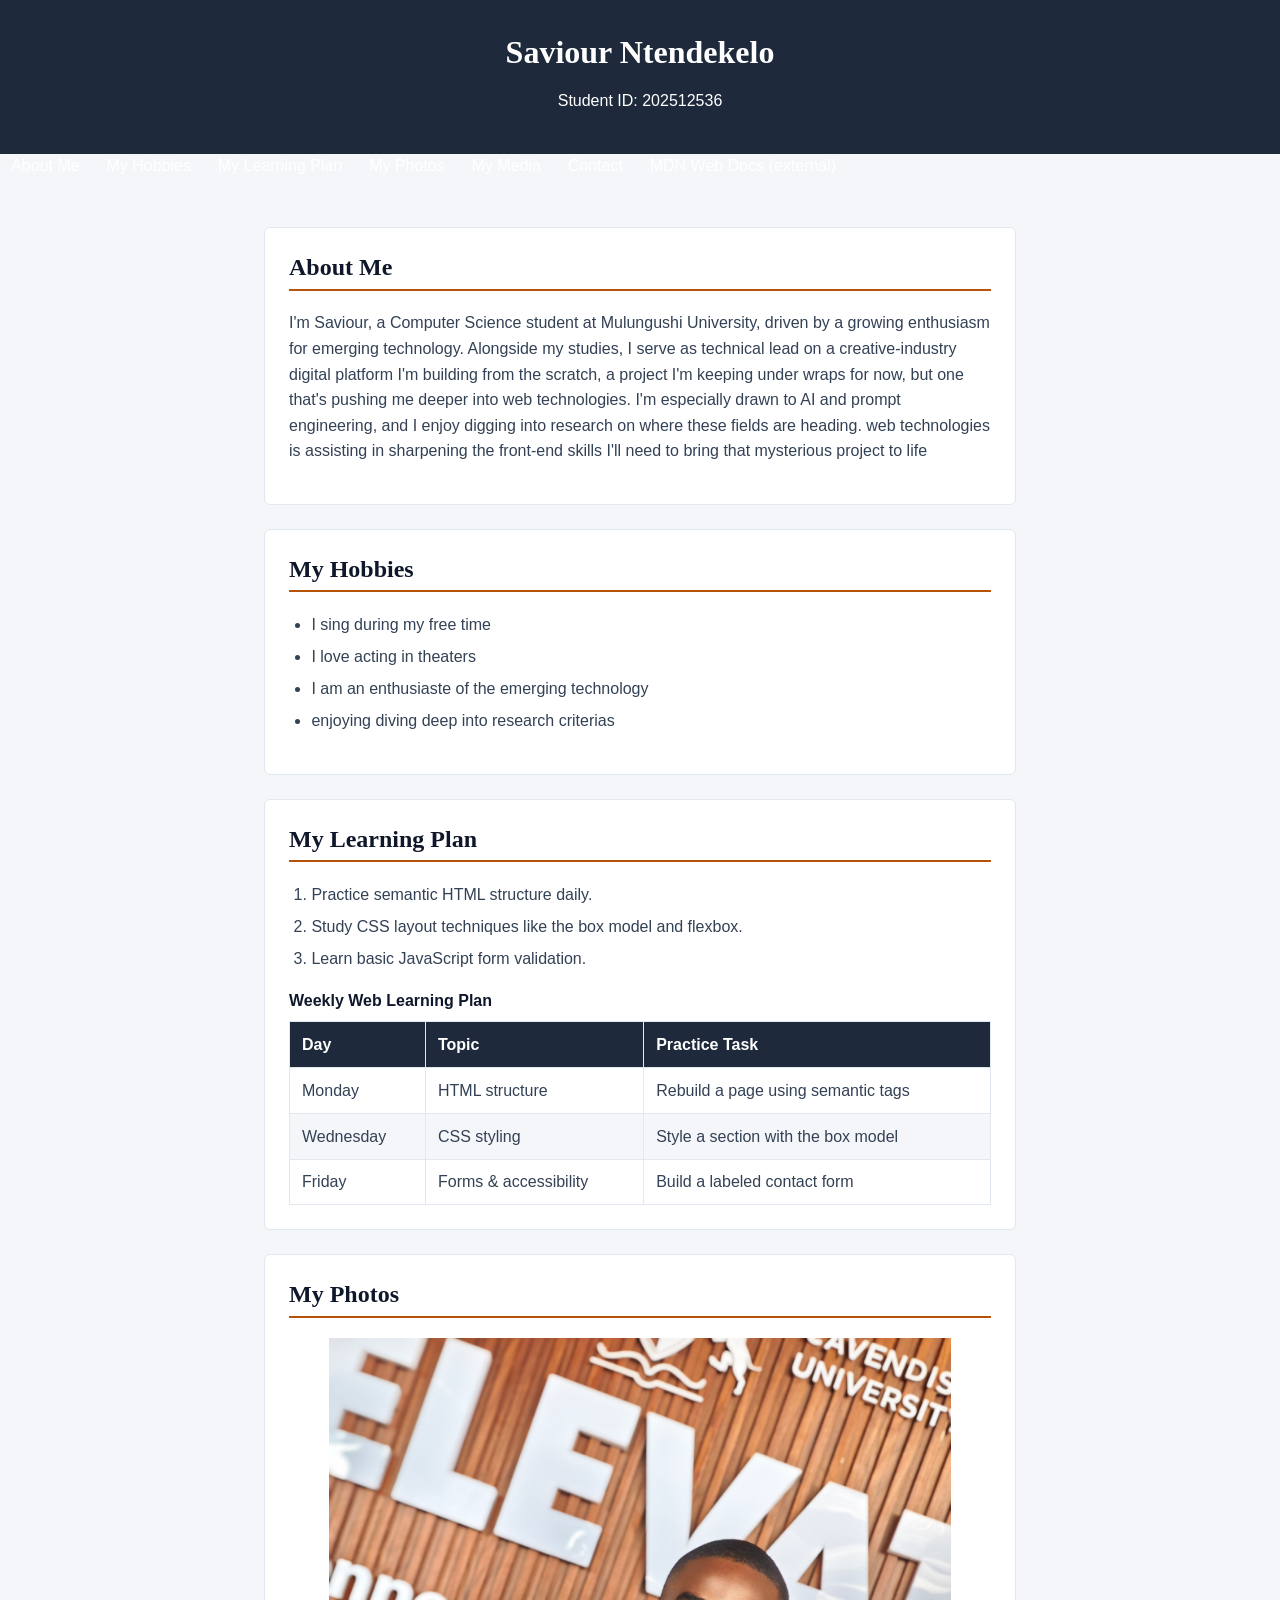
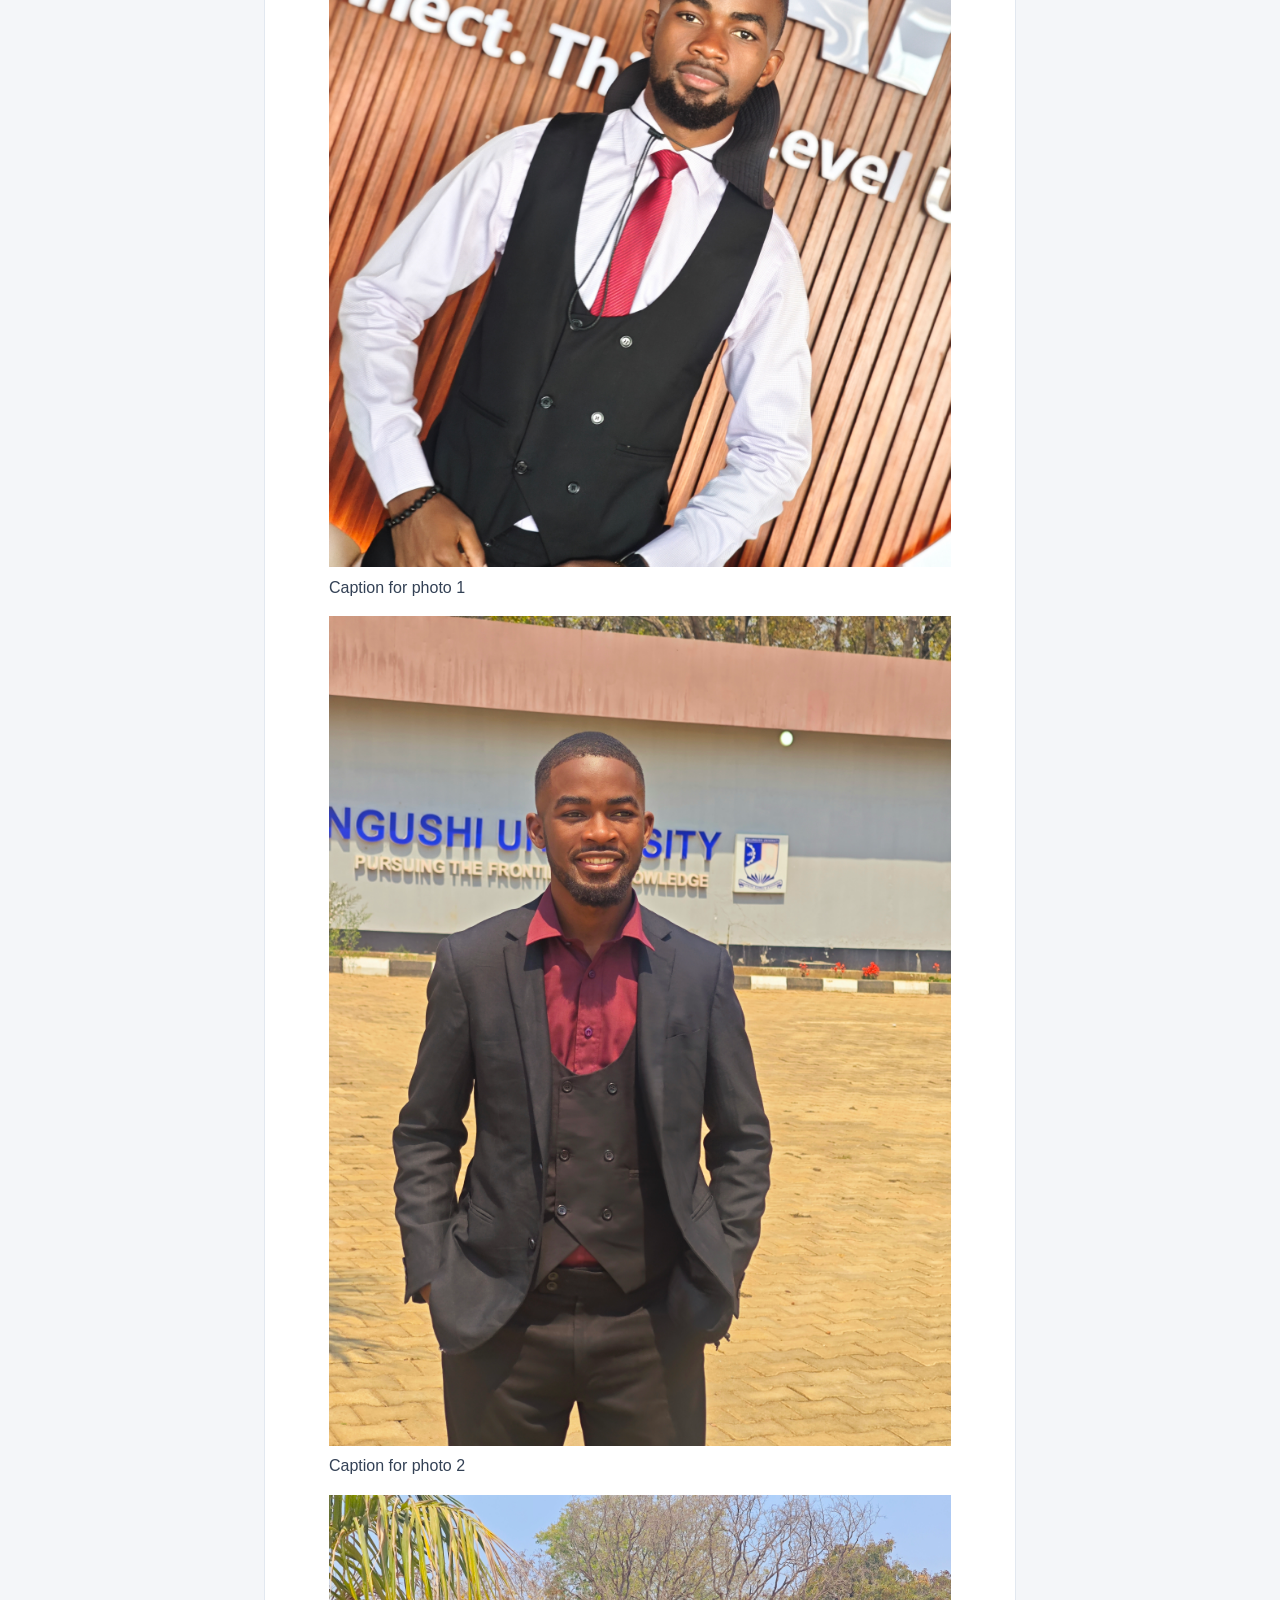
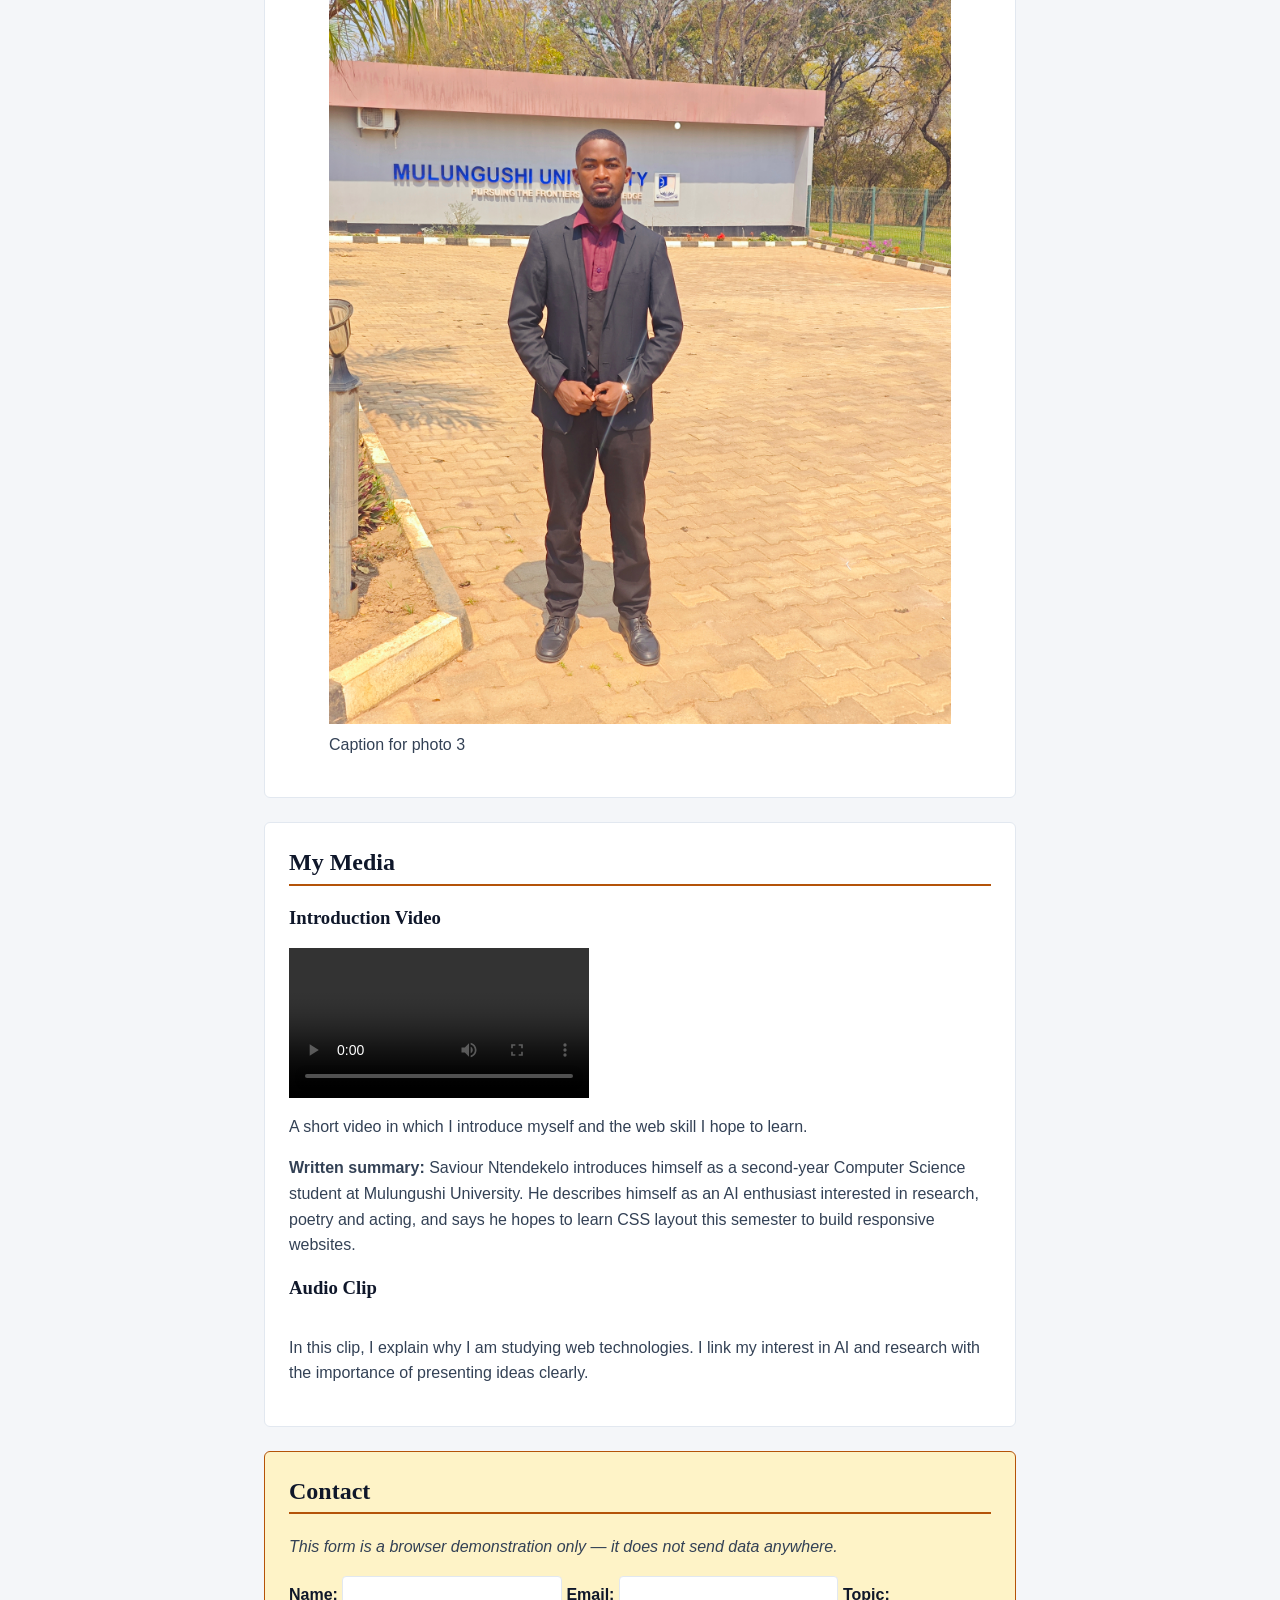
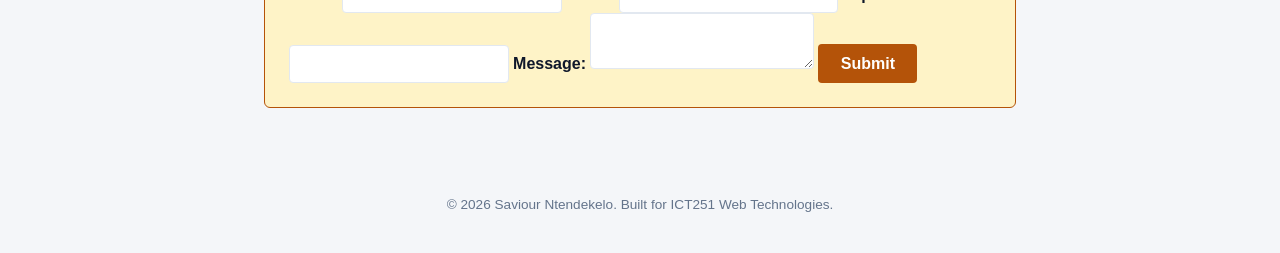
==== activity1_backup.html @ 0828cd35 "Clean portfolio website deployment" ====
<!DOCTYPE html>
<html lang="en">
<head><link rel="stylesheet" href="css/styles.css">
    <meta charset="UTF-8">
    <meta name="viewport" content="width=device-width, initial-scale=1.0">
    <title>Saviour Ntendekelo — Student Portfolio</title>
    <link rel="stylesheet" href="css/styles.css">
</head>
<body>         

    <header>
        <h1>Saviour Ntendekelo</h1>
        <p>Student ID: 202512536</p>
    </header>

    <nav>
        <a href="#about">About Me</a>
        <a href="#hobbies">My Hobbies</a>
        <a href="#learning-plan">My Learning Plan</a>
        <a href="#photos">My Photos</a>
        <a href="#media">My Media</a>
        <a href="#contact">Contact</a>
        <a href="https://developer.mozilla.org/en-US/docs/Learn" target="_blank">MDN Web Docs (external)</a>
    </nav>

    <main>

        <section id="about" class="content-section">
            <h2>About Me</h2>
            <p>
            I'm Saviour, a Computer Science student at Mulungushi University,
             driven by a growing enthusiasm for emerging technology. Alongside my studies,
              I serve as technical lead on a creative-industry digital platform I'm building from the scratch,
               a project I'm keeping under wraps for now, but one that's pushing me deeper into web technologies. I'm especially drawn to AI and prompt engineering, and I enjoy digging into research on where these fields are heading. 
                web technologies is assisting in sharpening the front-end skills I'll need to bring that mysterious project to life
                <!-- paste your About Me paragraph from earlier here -->
            </p>
        </section>

        <section id="hobbies" class="content-section">
            <h2>My Hobbies</h2>
            <ul>
                <li>I sing during my free time</li>
                <li>I love acting in theaters</li>
                <li>I am an enthusiaste of the emerging technology </li>
                <li>enjoying diving deep into research criterias</li>
            </ul>
        </section>

        <section id="learning-plan" class="content-section">
            <h2>My Learning Plan</h2>
            <ol>
                <li>Practice semantic HTML structure daily.</li>
                <li>Study CSS layout techniques like the box model and flexbox.</li>
                <li>Learn basic JavaScript form validation.</li>
            </ol>

            <table>
                <caption>Weekly Web Learning Plan</caption>
                <thead>
                    <tr>
                        <th>Day</th>
                        <th>Topic</th>
                        <th>Practice Task</th>
                    </tr>
                </thead>
                <tbody>
                    <tr>
                        <td>Monday</td>
                        <td>HTML structure</td>
                        <td>Rebuild a page using semantic tags</td>
                    </tr>
                    <tr>
                        <td>Wednesday</td>
                        <td>CSS styling</td>
                        <td>Style a section with the box model</td>
                    </tr>
                    <tr>
                        <td>Friday</td>
                        <td>Forms &amp; accessibility</td>
                        <td>Build a labeled contact form</td>
                    </tr>
                </tbody>
            </table>
        </section>

        <section id="photos" class="content-section">
            <h2>My Photos</h2>
            <figure>
                <img src="images/photo1.jpg" alt="Describe photo 1 here">
                <figcaption>Caption for photo 1</figcaption>
            </figure>
            <figure>
                <img src="images/photo2.jpg" alt="Describe photo 2 here">
                <figcaption>Caption for photo 2</figcaption>
            </figure>
            <figure>
                <img src="images/photo3.jpg" alt="Describe photo 3 here">
                <figcaption>Caption for photo 3</figcaption>
            </figure>
        </section>

        <section id="media" class="content-section">
            <h2>My Media</h2>

            <h3>Introduction Video</h3>
            <video controls>
                <!-- Matches "intro.mp" as seen in your file explorer -->
                <source src="videos/intro.mp" type="video/mp4">
                Your browser does not support the video tag.
            </video>
            <p>A short video in which I introduce myself and the web skill I hope to learn.</p>
            <p><strong>Written summary:</strong> Saviour Ntendekelo introduces himself as a second-year Computer Science student at Mulungushi University. He describes himself as an AI enthusiast interested in research, poetry and acting, and says he hopes to learn CSS layout this semester to build responsive websites.</p>

            <h3>Audio Clip</h3>
            <audio controls>
                <!-- Routes inside the "Audio" folder to find your file -->
                <source src="videos/Audio/voice.mp3" type="audio/mpeg">
                Your browser does not support the audio tag.
            </audio>
            <p>In this clip, I explain why I am studying web technologies. I link my interest in AI and research with the importance of presenting ideas clearly.</p>
        </section>

        <section id="contact" class="content-section">
            <h2>Contact</h2>
            <p><em>This form is a browser demonstration only — it does not send data anywhere.</em></p>
            <form action="#">
                <label for="name">Name:</label>
                <input type="text" id="name" name="name" required>

                <label for="email">Email:</label>
                <input type="email" id="email" name="email" required>

                <label for="topic">Topic:</label>
                <input type="text" id="topic" name="topic">

                <label for="message">Message:</label>
                <textarea id="message" name="message" required></textarea>

                <button type="submit">Submit</button>
            </form>
        </section>

    </main>

    <footer>
        <p>&copy; 2026 Saviour Ntendekelo. Built for ICT251 Web Technologies.</p>
    </footer>

</body>
</html>
---- css/styles.css ----
:root {
  /* Core Brand Colors */
  --color-bg: #f4f6f9;          /* Soft, modern cool gray/blue background */
  --color-surface: #ffffff;     /* Clean white for main card modules */
  --color-navy: #1e293b;        /* Crisp, professional slate navy for headers */
  --color-navy-dark: #0f172a;   /* Rich dark navy for primary headings */
  
  /* Accent Colors */
  --color-gold: #b45309;        /* Warm amber gold with high contrast for interactive states */
  --color-gold-light: #fef3c7;  /* Soft tinted gold background for highlighted containers */
  
  /* Typography & Interface Shades */
  --color-text: #334155;        /* Soft off-black for comfortable prolonged reading */
  --color-muted: #64748b;       /* Balanced gray for captions, footers, and notes */
  --color-border: #e2e8f0;      /* Clean, thin subtle border line to replace harsh black lines */
}

/* Element selectors: these style every tag of that type */
* {
  box-sizing: border-box;
}

body {
  margin: 0;
  font-family: "Segoe UI", Roboto, Helvetica, Arial, sans-serif;
  background-color: var(--color-bg);
  color: var(--color-text);
  line-height: 1.6;
  font-size: 16px;
}

h1,
h2,
h3 {
  font-family: Georgia, "Times New Roman", serif;
  color: var(--color-navy-dark);
  line-height: 1.25;
}

img {
  max-width: 100%;
  height: auto;
}

/* ---------- Header and navigation ---------- */
header {
  background-color: var(--color-navy);
  color: #ffffff;
  padding: 2rem 1.5rem 1.5rem;
  text-align: center;
}

header h1 {
  color: #ffffff;
  margin: 0 0 0.25rem;
}

.tagline {
  color: #c7d2de;
  margin: 0 0 1.25rem;
  font-size: 0.95rem;
}

nav ul {
  list-style: none;
  display: flex;
  flex-wrap: wrap;
  justify-content: center;
  gap: 0.5rem 1rem;
  margin: 0;
  padding: 0;
}

nav a {
  color: #ffffff;
  text-decoration: none;
  padding: 0.4rem 0.7rem;
  border-radius: 4px;
  transition: background-color 0.2s ease;
}

nav a:hover,
nav a:focus {
  background-color: var(--color-gold);
  color: #ffffff;
  outline: none;
}

/* ---------- Layout ---------- */
main {
  max-width: 800px;
  margin: 0 auto;
  padding: 1.5rem;
}

/* Class selector: used on every section. Shows the box model:
   padding inside, margin outside, and a visible border. */
.content-section {
  background-color: var(--color-surface);
  padding: 1.5rem;
  margin: 1.5rem 0;
  border: 1px solid var(--color-border);
  border-radius: 6px;
}

/* Id selector: only the contact section gets this look */
#contact {
  background-color: var(--color-gold-light); /* Uses the updated soft warm gold tint */
  border-color: var(--color-gold);
}

h2 {
  border-bottom: 2px solid var(--color-gold);
  padding-bottom: 0.4rem;
  margin-top: 0;
}

/* ---------- Lists ---------- */
ul,
ol {
  padding-left: 1.4rem;
}

li {
  margin-bottom: 0.4rem;
}

/* ---------- Photo gallery ---------- */
.gallery {
  display: grid;
  grid-template-columns: repeat(auto-fit, minmax(200px, 1fr));
  gap: 1rem;
  margin-top: 1rem;
}

.gallery figure {
  margin: 0;
  background-color: var(--color-bg);
  border: 1px solid var(--color-border);
  border-radius: 6px;
  overflow: hidden;
}

.gallery img {
  max-width: 100%;
  height: auto;
  display: block;
}

.gallery figcaption {
  padding: 0.5rem 0.75rem;
  font-size: 0.85rem;
  color: var(--color-muted);
}

/* ---------- Video and audio ---------- */
video,
audio {
  max-width: 100%;
  height: auto;
  display: block;
  margin: 0.75rem 0;
}

.media-note {
  color: var(--color-muted);
  font-size: 0.95rem;
}

/* ---------- Table ---------- */
table {
  width: 100%;
  border-collapse: collapse;
  margin-top: 1rem;
}

caption {
  text-align: left;
  font-weight: bold;
  margin-bottom: 0.5rem;
  color: var(--color-navy-dark);
}

th,
td {
  text-align: left;
  padding: 0.6rem 0.75rem;
  border: 1px solid var(--color-border);
}

th {
  background-color: var(--color-navy);
  color: #ffffff;
}

tbody tr:nth-child(even) {
  background-color: var(--color-bg);
}

/* ---------- Contact form ---------- */
.form-row {
  margin-bottom: 1rem;
  display: flex;
  flex-direction: column;
  gap: 0.35rem;
  max-width: 420px;
}

label {
  font-weight: bold;
  color: var(--color-navy-dark);
}

input,
select,
textarea {
  padding: 0.55rem;
  border: 1px solid var(--color-border);
  border-radius: 4px;
  font-family: inherit;
  font-size: 1rem;
}

input:focus,
select:focus,
textarea:focus {
  outline: 2px solid var(--color-gold);
  outline-offset: 1px;
}

button[type="submit"] {
  background-color: var(--color-gold);
  color: #ffffff;
  border: none;
  padding: 0.65rem 1.4rem;
  border-radius: 4px;
  font-size: 1rem;
  font-weight: bold;
  cursor: pointer;
  transition: background-color 0.2s ease;
}

button[type="submit"]:hover,
button[type="submit"]:focus {
  background-color: #92400e; /* Shifts smoothly to a deeper warm brown variant on hover */
}

button[type="submit"]:focus {
  outline: 2px solid var(--color-navy);
  outline-offset: 2px;
}

/* ---------- Footer ---------- */
footer {
  text-align: center;
  padding: 1.5rem;
  color: var(--color-muted);
  font-size: 0.85rem;
}

/* ---------- Narrow screens (phones) ---------- */
@media (max-width: 480px) {
  nav ul {
    flex-direction: column;
    align-items: center;
  }

  main {
    padding: 1rem;
  }

  .content-section {
    padding: 1rem;
  }
}
---- css/styles.css ----
:root {
  /* Core Brand Colors */
  --color-bg: #f4f6f9;          /* Soft, modern cool gray/blue background */
  --color-surface: #ffffff;     /* Clean white for main card modules */
  --color-navy: #1e293b;        /* Crisp, professional slate navy for headers */
  --color-navy-dark: #0f172a;   /* Rich dark navy for primary headings */
  
  /* Accent Colors */
  --color-gold: #b45309;        /* Warm amber gold with high contrast for interactive states */
  --color-gold-light: #fef3c7;  /* Soft tinted gold background for highlighted containers */
  
  /* Typography & Interface Shades */
  --color-text: #334155;        /* Soft off-black for comfortable prolonged reading */
  --color-muted: #64748b;       /* Balanced gray for captions, footers, and notes */
  --color-border: #e2e8f0;      /* Clean, thin subtle border line to replace harsh black lines */
}

/* Element selectors: these style every tag of that type */
* {
  box-sizing: border-box;
}

body {
  margin: 0;
  font-family: "Segoe UI", Roboto, Helvetica, Arial, sans-serif;
  background-color: var(--color-bg);
  color: var(--color-text);
  line-height: 1.6;
  font-size: 16px;
}

h1,
h2,
h3 {
  font-family: Georgia, "Times New Roman", serif;
  color: var(--color-navy-dark);
  line-height: 1.25;
}

img {
  max-width: 100%;
  height: auto;
}

/* ---------- Header and navigation ---------- */
header {
  background-color: var(--color-navy);
  color: #ffffff;
  padding: 2rem 1.5rem 1.5rem;
  text-align: center;
}

header h1 {
  color: #ffffff;
  margin: 0 0 0.25rem;
}

.tagline {
  color: #c7d2de;
  margin: 0 0 1.25rem;
  font-size: 0.95rem;
}

nav ul {
  list-style: none;
  display: flex;
  flex-wrap: wrap;
  justify-content: center;
  gap: 0.5rem 1rem;
  margin: 0;
  padding: 0;
}

nav a {
  color: #ffffff;
  text-decoration: none;
  padding: 0.4rem 0.7rem;
  border-radius: 4px;
  transition: background-color 0.2s ease;
}

nav a:hover,
nav a:focus {
  background-color: var(--color-gold);
  color: #ffffff;
  outline: none;
}

/* ---------- Layout ---------- */
main {
  max-width: 800px;
  margin: 0 auto;
  padding: 1.5rem;
}

/* Class selector: used on every section. Shows the box model:
   padding inside, margin outside, and a visible border. */
.content-section {
  background-color: var(--color-surface);
  padding: 1.5rem;
  margin: 1.5rem 0;
  border: 1px solid var(--color-border);
  border-radius: 6px;
}

/* Id selector: only the contact section gets this look */
#contact {
  background-color: var(--color-gold-light); /* Uses the updated soft warm gold tint */
  border-color: var(--color-gold);
}

h2 {
  border-bottom: 2px solid var(--color-gold);
  padding-bottom: 0.4rem;
  margin-top: 0;
}

/* ---------- Lists ---------- */
ul,
ol {
  padding-left: 1.4rem;
}

li {
  margin-bottom: 0.4rem;
}

/* ---------- Photo gallery ---------- */
.gallery {
  display: grid;
  grid-template-columns: repeat(auto-fit, minmax(200px, 1fr));
  gap: 1rem;
  margin-top: 1rem;
}

.gallery figure {
  margin: 0;
  background-color: var(--color-bg);
  border: 1px solid var(--color-border);
  border-radius: 6px;
  overflow: hidden;
}

.gallery img {
  max-width: 100%;
  height: auto;
  display: block;
}

.gallery figcaption {
  padding: 0.5rem 0.75rem;
  font-size: 0.85rem;
  color: var(--color-muted);
}

/* ---------- Video and audio ---------- */
video,
audio {
  max-width: 100%;
  height: auto;
  display: block;
  margin: 0.75rem 0;
}

.media-note {
  color: var(--color-muted);
  font-size: 0.95rem;
}

/* ---------- Table ---------- */
table {
  width: 100%;
  border-collapse: collapse;
  margin-top: 1rem;
}

caption {
  text-align: left;
  font-weight: bold;
  margin-bottom: 0.5rem;
  color: var(--color-navy-dark);
}

th,
td {
  text-align: left;
  padding: 0.6rem 0.75rem;
  border: 1px solid var(--color-border);
}

th {
  background-color: var(--color-navy);
  color: #ffffff;
}

tbody tr:nth-child(even) {
  background-color: var(--color-bg);
}

/* ---------- Contact form ---------- */
.form-row {
  margin-bottom: 1rem;
  display: flex;
  flex-direction: column;
  gap: 0.35rem;
  max-width: 420px;
}

label {
  font-weight: bold;
  color: var(--color-navy-dark);
}

input,
select,
textarea {
  padding: 0.55rem;
  border: 1px solid var(--color-border);
  border-radius: 4px;
  font-family: inherit;
  font-size: 1rem;
}

input:focus,
select:focus,
textarea:focus {
  outline: 2px solid var(--color-gold);
  outline-offset: 1px;
}

button[type="submit"] {
  background-color: var(--color-gold);
  color: #ffffff;
  border: none;
  padding: 0.65rem 1.4rem;
  border-radius: 4px;
  font-size: 1rem;
  font-weight: bold;
  cursor: pointer;
  transition: background-color 0.2s ease;
}

button[type="submit"]:hover,
button[type="submit"]:focus {
  background-color: #92400e; /* Shifts smoothly to a deeper warm brown variant on hover */
}

button[type="submit"]:focus {
  outline: 2px solid var(--color-navy);
  outline-offset: 2px;
}

/* ---------- Footer ---------- */
footer {
  text-align: center;
  padding: 1.5rem;
  color: var(--color-muted);
  font-size: 0.85rem;
}

/* ---------- Narrow screens (phones) ---------- */
@media (max-width: 480px) {
  nav ul {
    flex-direction: column;
    align-items: center;
  }

  main {
    padding: 1rem;
  }

  .content-section {
    padding: 1rem;
  }
}
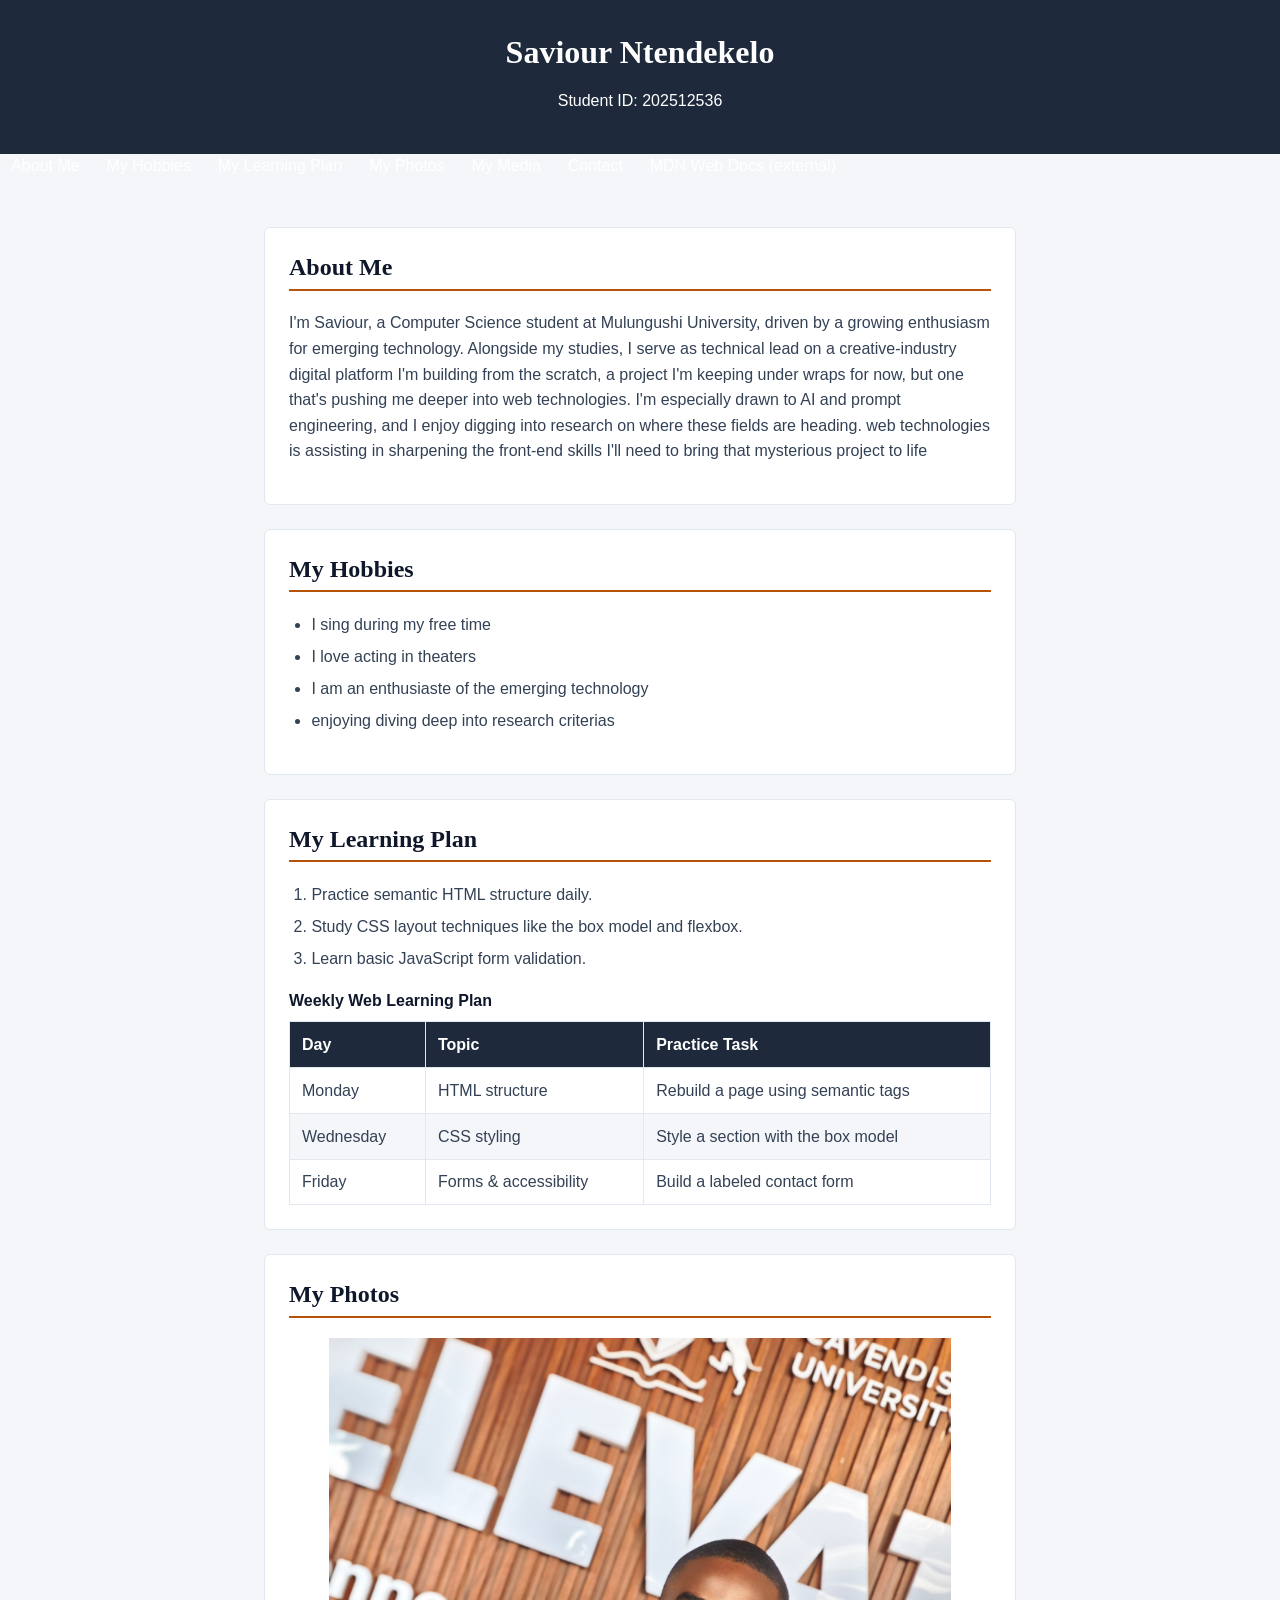
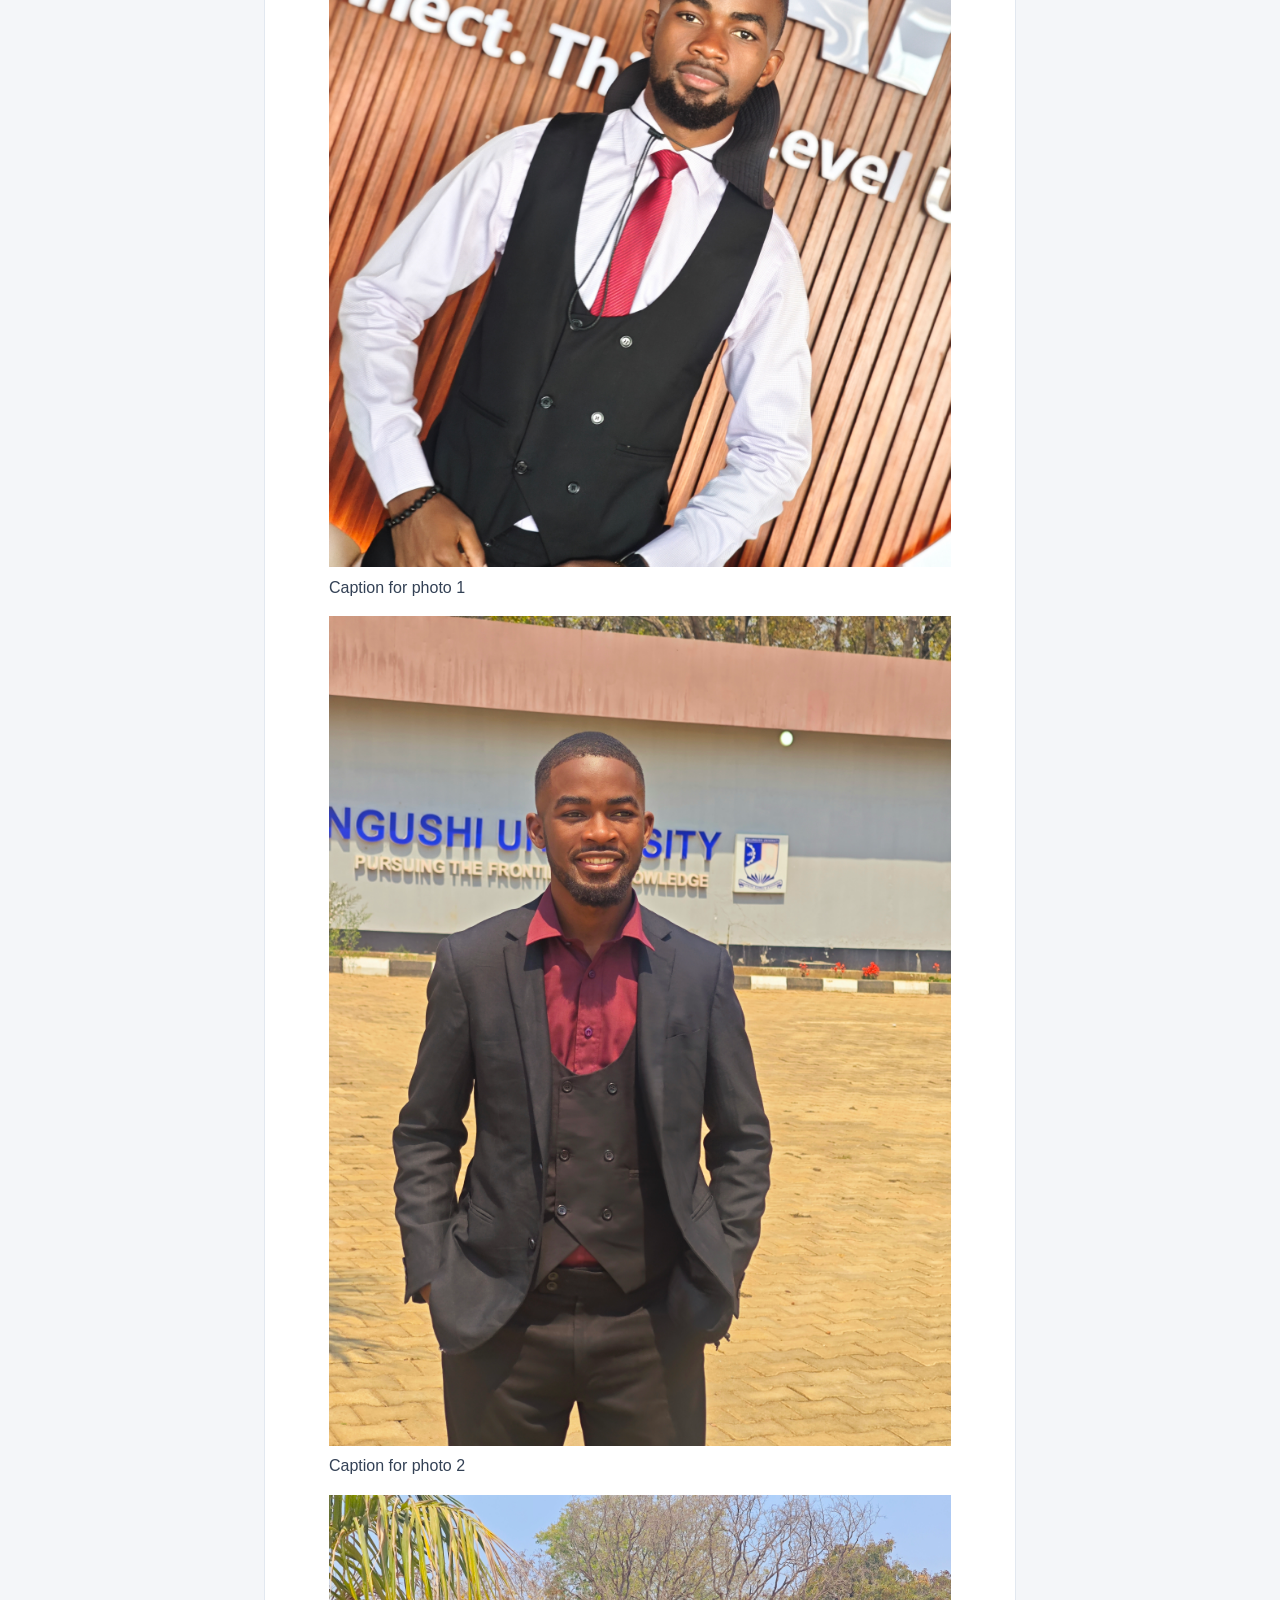
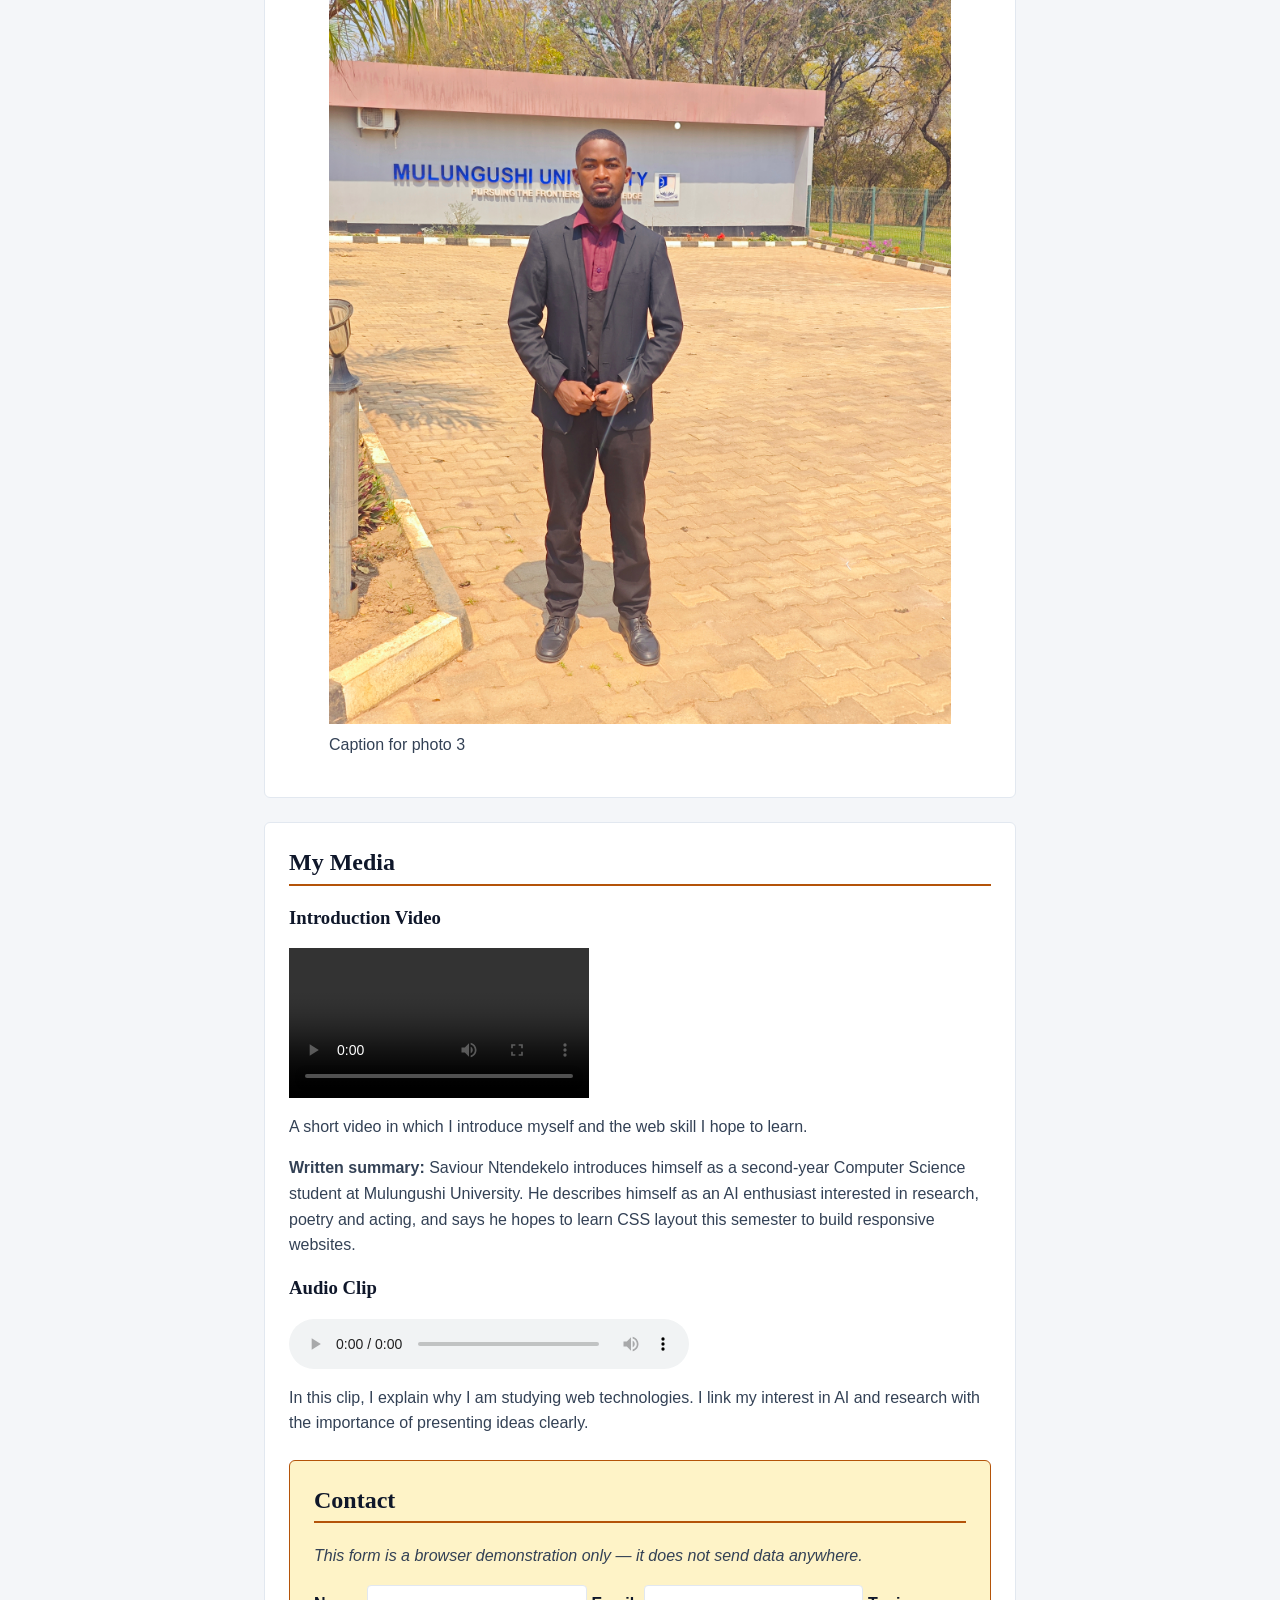
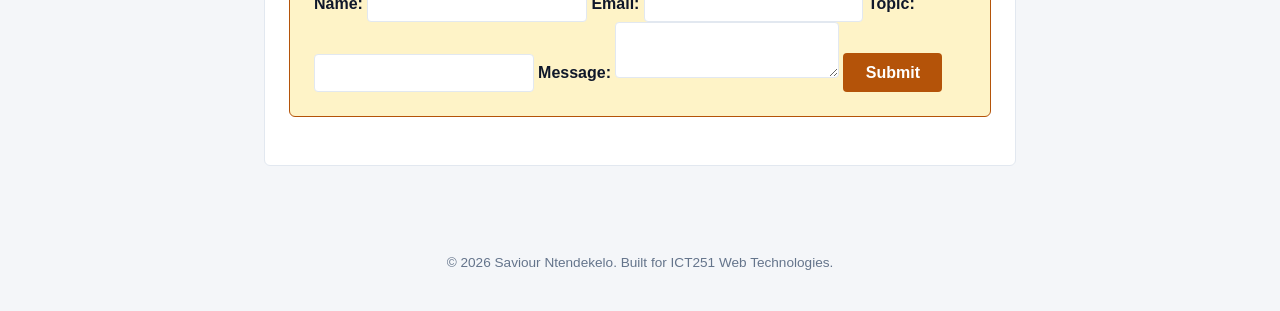
==== commit 4c52f4a4: "feat: complete portfolio layout with working audio and video streams" ====
--- a/activity1_backup.html
+++ b/activity1_backup.html
@@ -106,20 +106,21 @@
             <h3>Introduction Video</h3>
             <video controls>
                 <!-- Matches "intro.mp" as seen in your file explorer -->
-                <source src="videos/intro.mp" type="video/mp4">
+                <source src="videos/intro.mp4" type="video/mp4">
                 Your browser does not support the video tag.
             </video>
             <p>A short video in which I introduce myself and the web skill I hope to learn.</p>
             <p><strong>Written summary:</strong> Saviour Ntendekelo introduces himself as a second-year Computer Science student at Mulungushi University. He describes himself as an AI enthusiast interested in research, poetry and acting, and says he hopes to learn CSS layout this semester to build responsive websites.</p>
 
             <h3>Audio Clip</h3>
-            <audio controls>
-                <!-- Routes inside the "Audio" folder to find your file -->
-                <source src="videos/Audio/voice.mp3" type="audio/mpeg">
-                Your browser does not support the audio tag.
-            </audio>
-            <p>In this clip, I explain why I am studying web technologies. I link my interest in AI and research with the importance of presenting ideas clearly.</p>
-        </section>
+            <audio src="videos/audio.mp3"
+             controls
+             style="display:block; width:400px; height:50px;">
+             </audio>
+
+            <p>
+                In this clip, I explain why I am studying web technologies. I link my interest in AI and research with the importance of presenting ideas clearly.</p>
+        </p>
 
         <section id="contact" class="content-section">
             <h2>Contact</h2>
